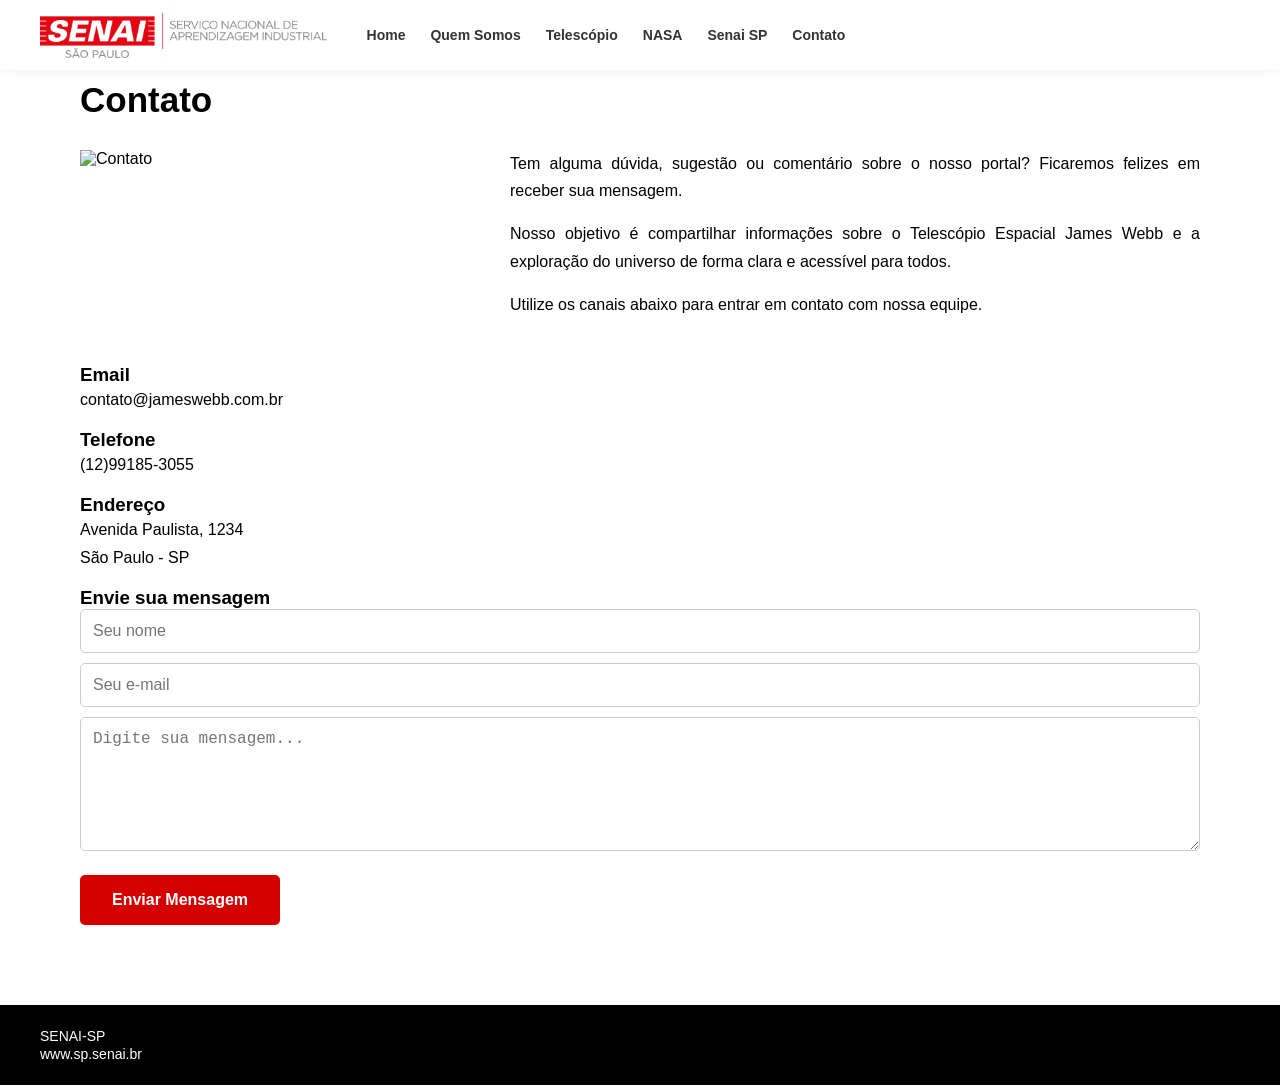
==== contato.html @ 733fd43a "add pagina sobre e contato" ====
<!DOCTYPE html>
<html lang="pt-BR">

<head>
    <meta charset="UTF-8">
    <meta name="viewport" content="width=device-width, initial-scale=1.0">
    <title>Contato</title>

    <link rel="stylesheet" href="index.css">
    <link rel="stylesheet" href="contato.css">
</head>

<body>

    <div class="top-bar">
        <div class="navbar">

            <div id="logo">
                <a href="index.html">
                    <img src="logo-senai.png" alt="Logo SENAI">
                </a>
            </div>

            <div class="navegação">
                <a href="index.html">Home</a>
                <a href="sobre.html">Quem Somos</a>
                <a href="#">Telescópio</a>
                <a href="#">NASA</a>
                <a href="#">Senai SP</a>
                <a href="contato.html">Contato</a>
            </div>

        </div>
    </div>

  

    <div id="forma">

        <h2 id="destino">Contato</h2>

        <div class="james-info">

            <img src="contato.jpg" alt="Contato">

            <div class="texto-james">

                <p>
                    Tem alguma dúvida, sugestão ou comentário sobre o nosso portal?
                    Ficaremos felizes em receber sua mensagem.
                </p>

                <p>
                    Nosso objetivo é compartilhar informações sobre o Telescópio
                    Espacial James Webb e a exploração do universo de forma clara
                    e acessível para todos.
                </p>

                <p>
                    Utilize os canais abaixo para entrar em contato com nossa equipe.
                </p>

            </div>

        </div>

        <h3>Email</h3>
        <p>contato@jameswebb.com.br</p>

        <h3>Telefone</h3>
        <p>(12)99185-3055</p>

        <h3>Endereço</h3>
        <p>
            Avenida Paulista, 1234<br>
            São Paulo - SP
        </p>

        <h3>Envie sua mensagem</h3>

        <form class="contato">

            <input type="text" placeholder="Seu nome" required>

            <input type="email" placeholder="Seu e-mail" required>

            <textarea rows="6" placeholder="Digite sua mensagem..." required></textarea>

            <button type="submit">Enviar Mensagem</button>

        </form>

      
    </div>

    <footer>
        <p>SENAI-SP</p>
        <p>www.sp.senai.br</p>
    </footer>

</body>

</html>
---- index.css ----
* {
    margin: 0;
    padding: 0;
    box-sizing: border-box;
}

body {
    background-color: #ffffff;
    min-height: 100vh;
}


.top-bar {
    background: #ffffff;
    width: 100%;
    height: 70px;
    position: fixed;
    top: 0;
    left: 0;
    z-index: 1000;
    display: flex;
    align-items: center;
    box-shadow: 0 2px 10px rgba(0,0,0,0.05);
}

.navbar {
    display: flex;
    align-items: center;
    padding: 0 40px;
    gap: 40px; 
}

#logo {
    flex-shrink: 0;
}

#logo img {
    height: 45px;
    width: auto;
    display: block;
}

.navegação {
    font-family: 'Inter', sans-serif;
    display: flex;
    align-items: center;
    gap: 25px; 
}

.navegação a {
    color: #333333;
    text-decoration: none;
    font-weight: 700; 
    font-size: 14px;
}

#comeco {
    background: linear-gradient(rgba(0, 0, 0, 0.5), rgba(0, 0, 0, 0.5)),
        url("fundo.jpg");
    background-size: cover;
    background-position: center;
    background-repeat: no-repeat;
    
  
    background-attachment: fixed; 
    
    height: 640px;
    display: flex;
    flex-direction: column;
    justify-content: center;
    align-items: center;
    color: white;
    text-align: center;
    position: relative;
    margin-top: 70px; 
}

h1 {
    text-transform: uppercase;
    font-family: 'Inter', sans-serif;
    margin-bottom: 20px;
}

button {
    background: transparent;
    color: white;
    border: 2px solid white;
    padding: 10px 20px;
    cursor: pointer;
    width: 220px;
    height: 50px;
    font-weight: bold;
}


#forma {
    background-color: white;
    position: relative;
    z-index: 10;
    padding: 80px 40px;
    max-width: 1200px;
    margin: 0 auto; 
}

#forma > p {
    margin-bottom: 16px;
    line-height: 1.7;
    text-align: justify;
    font-family: sans-serif;
}

#destino {
     font-family: 'Inter', sans-serif;
     font-size: 35px;
     margin-bottom: 30px;
}


.james-info {
    display: flex;
    gap: 30px;
    align-items: flex-start;
    margin-bottom: 30px;
}

.james-info img {
    width: 400px;
    height: auto;
    object-fit: cover;
}

.texto-james {
    flex: 1;
}

.texto-james p {
    margin-bottom: 16px;
    line-height: 1.7;
    text-align: justify;
    font-family: sans-serif;
}


.imagens {
    display: grid;
    grid-template-columns: repeat(3, 1fr);
    gap: 15px;
    margin-top: 40px;
}

.imagens img {
    width: 100%;
    height: 200px;
    object-fit: cover;
}


footer {
    background-color: black;
    color: white;
    height: 80px; 
    padding: 0 40px; 
    width: 100%;
    position: relative;
    z-index: 10; 
    
    display: flex;
    flex-direction: column;
    justify-content: center; 
    align-items: flex-start; 
}

footer p {
    margin: 0;
    padding: 0;
    line-height: 1.3;
    font-family: 'Inter', sans-serif;
    font-size: 14px;
}
---- contato.css ----
.formulario-contato {
    display: flex;
    flex-direction: column;
    gap: 15px;
    margin-top: 20px;
}

.contato input,
.contato textarea {
    width: 100%;
    padding: 12px;
    border: 1px solid #ccc;
    font-size: 16px;
    border-radius: 5px;
    margin-bottom: 10px;
}

.contato button {
    width: 200px;
    padding: 12px;
    background-color: #d40000;
    color: white;
    border: none;
    cursor: pointer;
    font-size: 16px;
    border-radius: 5px;
    margin-top: 10px;
}

.contato button:hover {
    background-color: #b00000;
}

body{
    font-family: 'Inter', sans-serif;
}
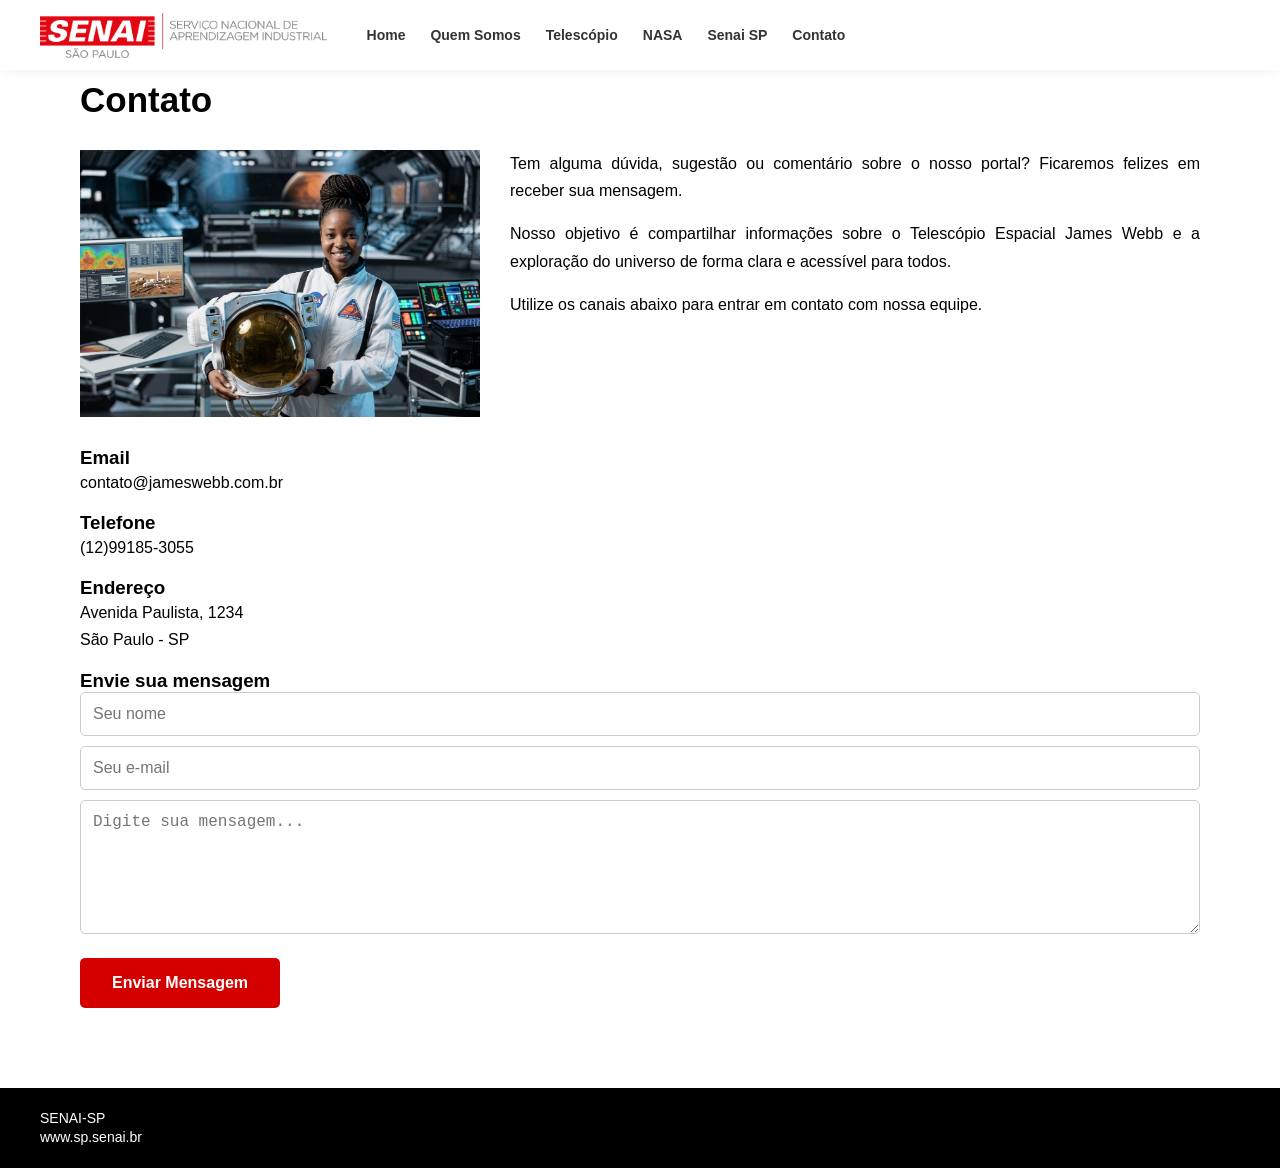
==== commit b2dfa6c7: "add imagens" ====
--- a/contato.html
+++ b/contato.html
@@ -41,7 +41,7 @@
 
         <div class="james-info">
 
-            <img src="contato.jpg" alt="Contato">
+            <img src="sobre.jpg" alt="Contato">
 
             <div class="texto-james">
 
